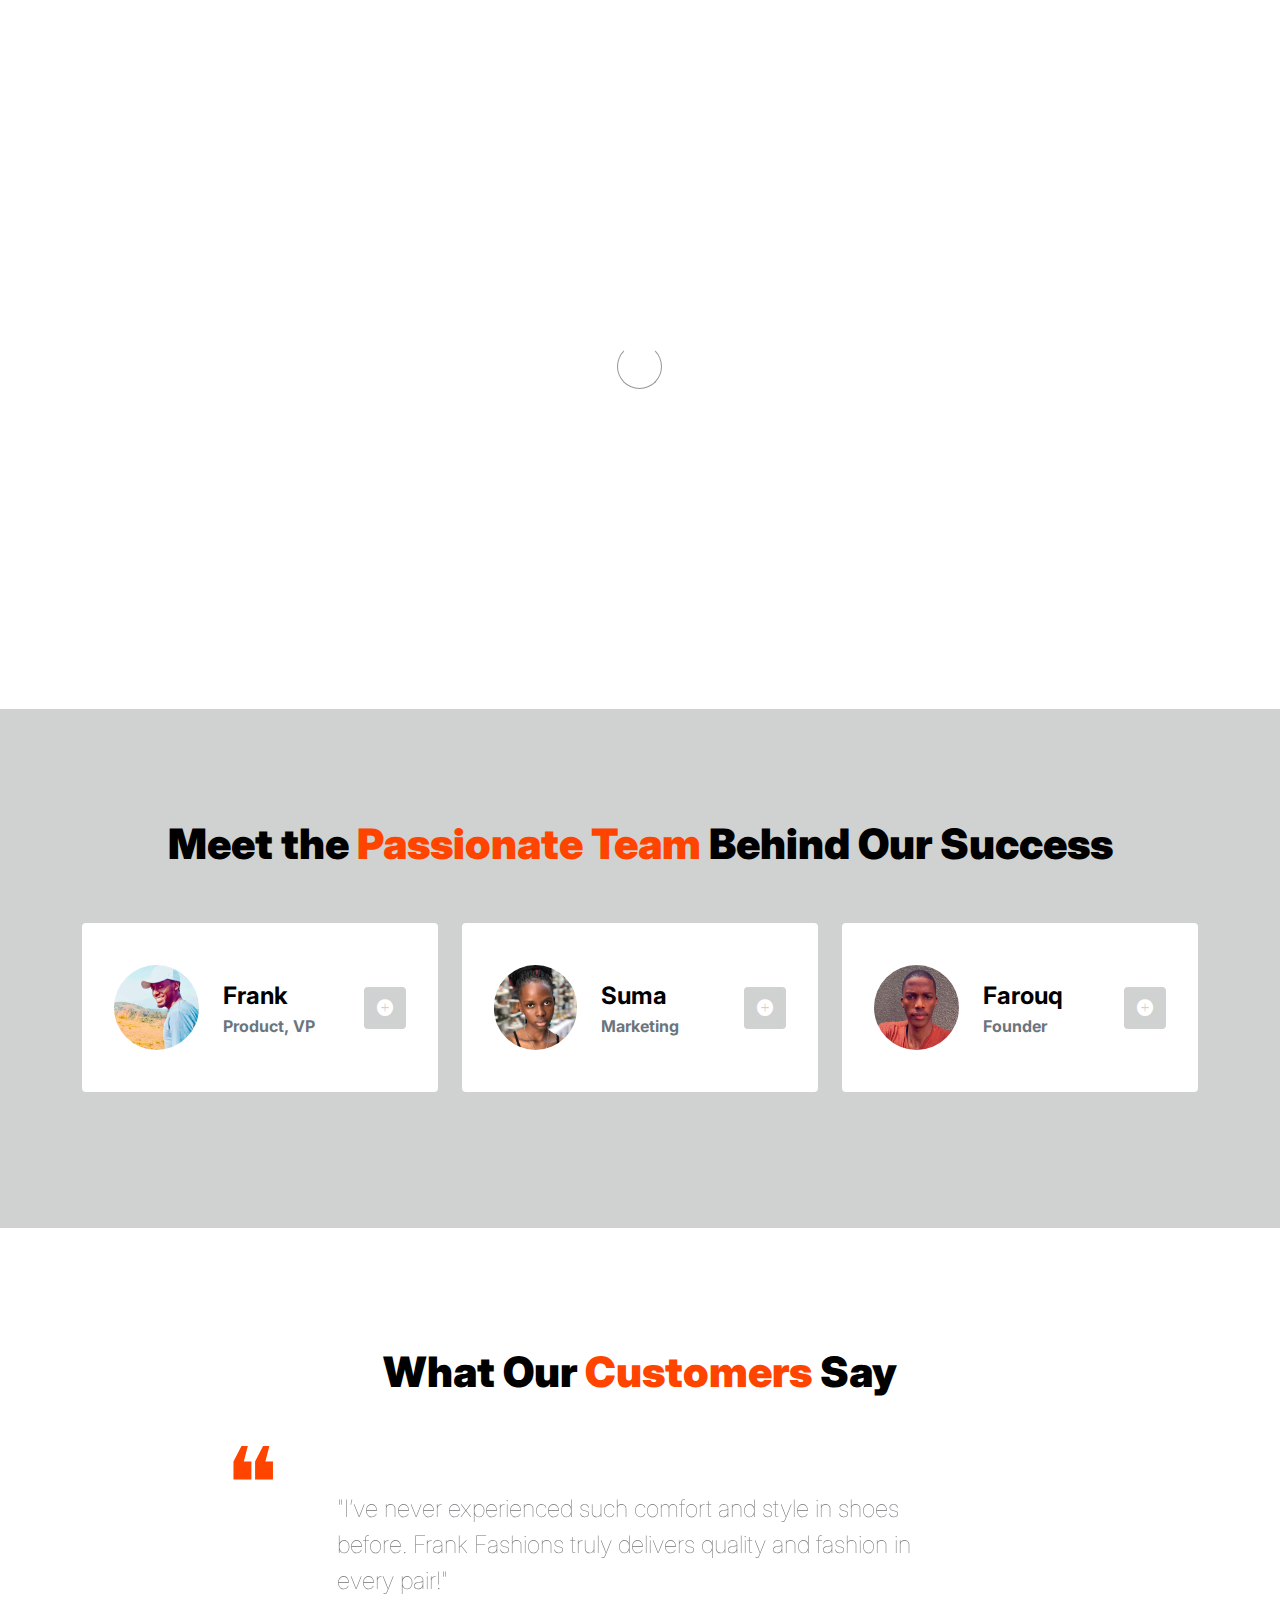
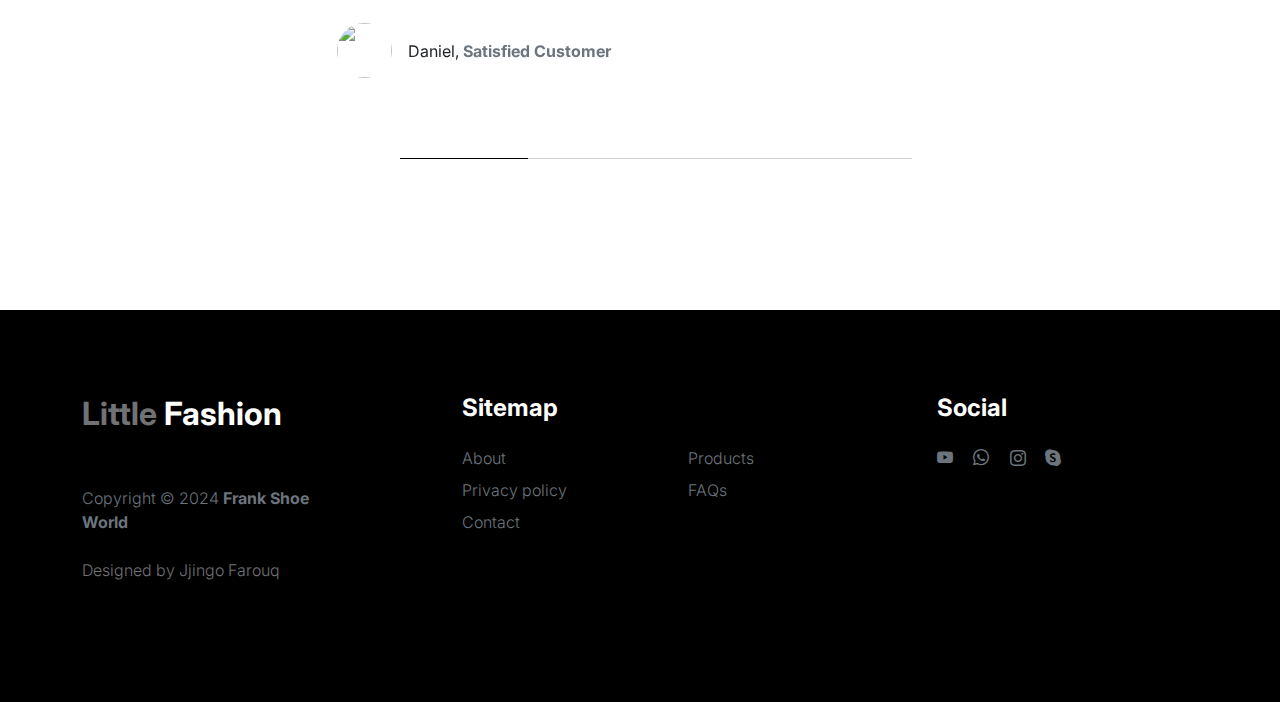
==== about.html @ 13f87dd4 "Initial commit" ====
<!doctype html>
<html lang="en">
    <head>
        <meta charset="utf-8">
        <meta name="viewport" content="width=device-width, initial-scale=1">

        <meta name="description" content="">
        <meta name="author" content="">

        <title>Tooplate's Frank Shoe World - About Page</title>

        <!-- CSS FILES -->
        <link rel="preconnect" href="https://fonts.googleapis.com">

        <link rel="preconnect" href="https://fonts.gstatic.com" crossorigin>

        <link href="https://fonts.googleapis.com/css2?family=Inter:wght@100;300;400;700;900&display=swap" rel="stylesheet">

        <link href="css/bootstrap.min.css" rel="stylesheet">
        <link href="css/bootstrap-icons.css" rel="stylesheet">

        <link rel="stylesheet" href="css/slick.css"/>

        <link href="css/tooplate-little-fashion.css" rel="stylesheet">
        
<!--

Tooplate 2127 Frank Shoe World

https://www.tooplate.com/view/2127-little-fashion

-->
    </head>
    
    <body>

        <section class="preloader">
            <div class="spinner">
                <span class="sk-inner-circle"></span>
            </div>
        </section>
    
        <main>

            <nav class="navbar navbar-expand-lg">
                <div class="container">
                    <button class="navbar-toggler" type="button" data-bs-toggle="collapse" data-bs-target="#navbarNav" aria-controls="navbarNav" aria-expanded="false" aria-label="Toggle navigation">
                        <span class="navbar-toggler-icon"></span>
                    </button>

                    <a class="navbar-brand" href="index.html">
                        <strong><span>Little</span> Fashion</strong>
                    </a>

                    <div class="d-lg-none">
                        <a href="sign-in.html" class="bi-person custom-icon me-3"></a>

                        <a href="product-detail.html" class="bi-bag custom-icon"></a>
                    </div>

                    <div class="collapse navbar-collapse" id="navbarNav">
                        <ul class="navbar-nav mx-auto">
                            <li class="nav-item">
                                <a class="nav-link" href="index.html">Home</a>
                            </li>

                            <li class="nav-item">
                                <a class="nav-link active" href="about.html">Story</a>
                            </li>

                            <li class="nav-item">
                                <a class="nav-link" href="products.html">Products</a>
                            </li>

                            <li class="nav-item">
                                <a class="nav-link" href="faq.html">FAQs</a>
                            </li>

                            <li class="nav-item">
                                <a class="nav-link" href="contact.html">Contact</a>
                            </li>
                        </ul>

                        <div class="d-none d-lg-block">
                            <a href="sign-in.html" class="bi-person custom-icon me-3"></a>

                            <a href="product-detail.html" class="bi-bag custom-icon"></a>
                        </div>
                    </div>
                </div>
            </nav>

            <header class="site-header section-padding-img site-header-image">
                <div class="container">
                    <div class="row">

                        <div class="col-lg-6 col-12 header-info">
    <h1>
        <span class="d-block text-primary">Welcome to</span>
        <span class="d-block text-dark">Frank Fashions</span>
    </h1>
    <p class="lead mt-3">Discover the finest footwear that blends style, comfort, and quality. Explore our collection and find your perfect pair today!</p>
</div>

                    </div>
                </div>

                <img src="images/shoes/view.jpg" class="header-image img-fluid" alt="">
            </header>

            <section class="team section-padding">
                <div class="container">
                    <div class="row">

                      <div class="col-12">
    <h2 class="mb-5 text-center">
        Meet the <span class="text-primary">Passionate Team</span> Behind Our Success
    </h2>
</div>


                        <div class="col-lg-4 mb-4 col-12">
                            <div class="team-thumb d-flex align-items-center">
                                <img src="images/people/simon.PNG" class="img-fluid custom-circle-image team-image me-4" alt="">

                                <div class="team-info">
                                    <h5 class="mb-0">Frank</h5>
                                    <strong class="text-muted">Product, VP</strong>

                                    <!-- Button trigger modal -->
                                    <button type="button" class="btn custom-modal-btn" data-bs-toggle="modal" data-bs-target="#don">
                                      <i class="bi-plus-circle-fill"></i>
                                    </button>

                                </div>
                            </div>
                        </div>

                        <div class="col-lg-4 mb-4 col-12">
                            <div class="team-thumb d-flex align-items-center">
                                <img src="images/people/suma.png" class="img-fluid custom-circle-image team-image me-4" alt="">

                                <div class="team-info">
                                    <h5 class="mb-0">Suma</h5>
                                    <strong class="text-muted">Marketing</strong>

                                    <!-- Button trigger modal -->
                                    <button type="button" class="btn custom-modal-btn" data-bs-toggle="modal" data-bs-target="#kelly">
                                      <i class="bi-plus-circle-fill"></i>
                                    </button>
                                </div>
                            </div>
                        </div>

                        <div class="col-lg-4 mb-lg-0 mb-4 col-12">
                            <div class="team-thumb d-flex align-items-center">
                                <img src="images/people/farouq.jpg" class="img-fluid custom-circle-image team-image me-4" alt="">

                                <div class="team-info">
                                    <h5 class="mb-0">Farouq</h5>
                                    <strong class="text-muted">Founder</strong>

                                    <!-- Button trigger modal -->
                                    <button type="button" class="btn custom-modal-btn" data-bs-toggle="modal" data-bs-target="#marie">
                                      <i class="bi-plus-circle-fill"></i>
                                    </button>
                                </div>
                            </div>
                        </div>

                    </div>
                </div>
            </section>

          <section class="testimonial section-padding">
    <div class="container">
        <div class="row">

            <div class="col-lg-9 mx-auto col-11">
                <h2 class="text-center">What Our <span class="text-primary">Customers</span> Say</h2>

                <div class="slick-testimonial">
                    <div class="slick-testimonial-caption">
                        <p class="lead">"I’ve never experienced such comfort and style in shoes before. Frank Fashions truly delivers quality and fashion in every pair!"</p>

                        <div class="slick-testimonial-client d-flex align-items-center mt-4">
                            <img src="images/people/simon.jpg" class="img-fluid custom-circle-image me-3" alt="">

                            <span>Daniel, <strong class="text-muted">Satisfied Customer</strong></span>
                        </div>
                    </div>

                    <div class="slick-testimonial-caption">
                        <p class="lead">"The variety and design options at Frank Fashions are fantastic. Their shoes are not only stylish but also incredibly durable!"</p>

                        <div class="slick-testimonial-client d-flex align-items-center mt-4">
                            <img src="images/people/leticia.jpg" class="img-fluid custom-circle-image me-3" alt="">

                            <span>Leticia, <strong class="text-muted">Fashion Enthusiast</strong></span>
                        </div>
                    </div>

                    <div class="slick-testimonial-caption">
                        <p class="lead">"From casual to formal, Frank Fashions has the perfect pair for every occasion. Their service and quality are top-notch!"</p>

                        <div class="slick-testimonial-client d-flex align-items-center mt-4">
                            <img src="images/people/ibra.jpg" class="img-fluid custom-circle-image me-3" alt="">

                            <span>Ibra, <strong class="text-muted">Frequent Shopper</strong></span>
                        </div>
                    </div>

                    <div class="slick-testimonial-caption">
                        <p class="lead">"I appreciate the affordable prices and exceptional style of shoes at Frank Fashions They make shoe shopping a pleasure!"</p>

                        <div class="slick-testimonial-client d-flex align-items-center mt-4">
                            <img src="images/people/flower.jpg" class="img-fluid custom-circle-image me-3" alt="">

                            <span>Flower, <strong class="text-muted">Loyal Customer</strong></span>
                        </div>
                    </div>
                </div>
            </div>

        </div>
    </div>
</section>


        </main>

        <footer class="site-footer">
            <div class="container">
                <div class="row">

                    <div class="col-lg-3 col-10 me-auto mb-4">
                        <h4 class="text-white mb-3"><a href="index.html">Little</a> Fashion</h4>
                        <p class="copyright-text text-muted mt-lg-5 mb-4 mb-lg-0">Copyright © 2024 <strong>Frank Shoe World</strong></p>
                        <br>
                        <p class="copyright-text">Designed by <a href="jingofarouk.github.io/fresh/" target="_blank">Jjingo Farouq</a></p>
                    </div>

                    <div class="col-lg-5 col-8">
                        <h5 class="text-white mb-3">Sitemap</h5>

                        <ul class="footer-menu d-flex flex-wrap">
                            <li class="footer-menu-item"><a href="about.html" class="footer-menu-link">About</a></li>

                            <li class="footer-menu-item"><a href="#" class="footer-menu-link">Products</a></li>

                            <li class="footer-menu-item"><a href="#" class="footer-menu-link">Privacy policy</a></li>

                            <li class="footer-menu-item"><a href="#" class="footer-menu-link">FAQs</a></li>

                            <li class="footer-menu-item"><a href="#" class="footer-menu-link">Contact</a></li>
                        </ul>
                    </div>

                    <div class="col-lg-3 col-4">
                        <h5 class="text-white mb-3">Social</h5>

                        <ul class="social-icon">

                            <li><a href="#" class="social-icon-link bi-youtube"></a></li>

                            <li><a href="#" class="social-icon-link bi-whatsapp"></a></li>

                            <li><a href="#" class="social-icon-link bi-instagram"></a></li>

                            <li><a href="#" class="social-icon-link bi-skype"></a></li>
                        </ul>
                    </div>

                </div>
            </div>
        </footer>

        <!-- TEAM MEMBER MODAL -->
        <div class="modal fade" id="don" tabindex="-1" aria-labelledby="exampleModalLabel" aria-hidden="true">
            <div class="modal-dialog modal-dialog-centered modal-lg">
                <div class="modal-content border-0">
                    <div class="modal-header flex-column">
                        <h3 class="modal-title" id="exampleModalLabel">Don Haruko</h3>

                        <h6 class="text-muted">Product, VP</h6>

                        <button type="button" class="btn-close" data-bs-dismiss="modal" aria-label="Close"></button>
                    </div>

                    <div class="modal-body">
                        <h5 class="mb-4">Over three years in business had the chance to work on variety of projects, with companies</h5>

                        <div class="row mb-4">
                            <div class="col-lg-6 col-12">
                                <p>Lorem ipsum dolor sit amet, consectetur adipiscing elit, sed do eiusmod tempor incididunt ut labore et dolore magna aliqua.</p>
                            </div>

                            <div class="col-lg-6 col-12">
                                <p>Incididunt ut labore et dolore magna aliqua. Quis ipsum suspendisse commodo viverra.</p>
                            </div>
                        </div>

                        <ul class="social-icon">
                            <li class="me-3"><strong>Where to find?</strong></li>

                            <li><a href="#" class="social-icon-link bi-youtube"></a></li>

                            <li><a href="#" class="social-icon-link bi-whatsapp"></a></li>

                            <li><a href="#" class="social-icon-link bi-instagram"></a></li>
                        </ul>
                    </div>
                </div>

            </div>
        </div>

        <!-- TEAM MEMBER MODAL -->
        <div class="modal fade" id="kelly" tabindex="-1" aria-labelledby="exampleModalLabel" aria-hidden="true">
            <div class="modal-dialog modal-dialog-centered modal-lg">
                <div class="modal-content border-0">
                    <div class="modal-header flex-column">
                        <h3 class="modal-title" id="exampleModalLabel">Kelly Lisa</h3>

                        <h6 class="text-muted">Global, Head of Marketing</h6>

                        <button type="button" class="btn-close" data-bs-dismiss="modal" aria-label="Close"></button>
                    </div>

                    <div class="modal-body">
                        <h5 class="mb-4">Over three years in business had the chance to work on variety of projects, with companies</h5>

                        <div class="row mb-4">
                            <div class="col-lg-6 col-12">
                                <p>Lorem ipsum dolor sit amet, consectetur adipiscing elit, sed do eiusmod tempor incididunt ut labore et dolore magna aliqua.</p>
                            </div>

                            <div class="col-lg-6 col-12">
                                <p>Incididunt ut labore et dolore magna aliqua. Quis ipsum suspendisse commodo viverra.</p>
                            </div>
                        </div>

                        <ul class="social-icon">
                            <li class="me-3"><strong>Where to find?</strong></li>

                            <li><a href="#" class="social-icon-link bi-facebook"></a></li>

                            <li><a href="#" class="social-icon-link bi-instagram"></a></li>
                        </ul>
                    </div>
                </div>

            </div>
        </div>

        <!-- TEAM MEMBER MODAL -->
        <div class="modal fade" id="marie" tabindex="-1" aria-labelledby="exampleModalLabel" aria-hidden="true">
            <div class="modal-dialog modal-dialog-centered modal-lg">
                <div class="modal-content border-0">
                    <div class="modal-header flex-column">
                        <h3 class="modal-title" id="exampleModalLabel">Marie Sam</h3>

                        <h6 class="text-muted">Founder & CEO</h6>

                        <button type="button" class="btn-close" data-bs-dismiss="modal" aria-label="Close"></button>
                    </div>

                    <div class="modal-body">
                        <h5 class="mb-4">Over three years in business had the chance to work on variety of projects, with companies</h5>

                        <div class="row mb-4">
                            <div class="col-lg-6 col-12">
                                <p>Lorem ipsum dolor sit amet, consectetur adipiscing elit, sed do eiusmod tempor incididunt ut labore et dolore magna aliqua.</p>
                            </div>

                            <div class="col-lg-6 col-12">
                                <p>Incididunt ut labore et dolore magna aliqua. Quis ipsum suspendisse commodo viverra.</p>
                            </div>
                        </div>

                        <ul class="social-icon">
                            <li class="me-3"><strong>Where to find?</strong></li>

                            <li><a href="#" class="social-icon-link bi-twitter"></a></li>

                            <li><a href="#" class="social-icon-link bi-linkedin"></a></li>

                            <li><a href="#" class="social-icon-link bi-envelope"></a></li>
                        </ul>
                    </div>
                </div>

            </div>
        </div>

        <!-- JAVASCRIPT FILES -->
        <script src="js/jquery.min.js"></script>
        <script src="js/bootstrap.bundle.min.js"></script>
        <script src="js/Headroom.js"></script>
        <script src="js/jQuery.headroom.js"></script>
        <script src="js/slick.min.js"></script>
        <script src="js/custom.js"></script>

    </body>
</html>
---- css/tooplate-little-fashion.css ----
/*

Tooplate 2127 Frank Shoe World

https://www.tooplate.com/view/2127-little-fashion

*/


/*---------------------------------------
  CUSTOM PROPERTIES ( VARIABLES )             
-----------------------------------------*/
:root {
  --white-color:                #FFFFFF;
  --primary-color:              #FF4400;
  --section-bg-color:           #f0f8ff;
  --dark-color:                 #000000;
  --grey-color:                 #d0d1d1;
  --p-color:                    #717275;

  --body-font-family:           'Inter', sans-serif;

  --h5-font-size:               24px;
  --p-font-size:                20px;
  --copyright-text-font-size:   16px;
  --product-link-font-size:     14px;
  --custom-link-font-size:      12px;

  --font-weight-thin:           100;
  --font-weight-light:          300;
  --font-weight-normal:         400;
  --font-weight-bold:           700;
  --font-weight-black:          900;
}

body,
html {
  height: 100%;
}

html {
  scroll-behavior: smooth;
}

@media screen and (prefers-reduced-motion: reduce) {
  html {
    scroll-behavior: auto;
  }
}

body {
    background: var(--white-color);
    font-family: var(--body-font-family);    
    position: relative;
}

/*---------------------------------------
  TYPOGRAPHY               
-----------------------------------------*/

h2,
h3,
h4,
h5,
h6 {
  color: var(--dark-color);
  line-height: inherit;
}

h1,
h2,
h3,
h4,
h5,
h6 {
  font-weight: var(--font-weight-bold);
}

h1,
h2 {
  font-weight: var(--font-weight-black);
}

h1 {
  font-size: 64px;
  line-height: normal;
}

h2 {
  font-size: 42px;
}

h3 {
  font-size: 36px;
}

h4 {
  font-size: 32px;
}

h5 {
  font-size: 24px;
}

h6 {
  font-size: 20px;
}

p {
  color: var(--p-color);
  font-size: var(--p-font-size);
  font-weight: var(--font-weight-light);
}

a, 
button {
  touch-action: manipulation;
  transition: all 0.3s;
}

a {
  color: var(--p-color);
  text-decoration: none;
}

a:hover {
  color: var(--primary-color);
}

.text-primary {
  color: var(--primary-color) !important;
}

::selection {
  background: var(--primary-color);
  color: var(--white-color);
}

/*---------------------------------------
  CUSTOM LINK               
-----------------------------------------*/
.custom-link {
  color: var(--p-color);
  font-size: var(--custom-link-font-size);
  font-weight: var(--font-weight-bold);
  text-transform: uppercase;
  position: relative;
}

.custom-link i {
  position: absolute;
  opacity: 0;
  bottom: 0;
  left: 100%;
  transition: all 0.3s;
  line-height: normal;
}

.custom-link:hover i {
  opacity: 1;
  left: 101%;
}

.lead {
  font-size: 1.5rem;
  font-weight: var(--font-weight-thin);
}

b,
strong {
  font-weight: var(--font-weight-bold);
}

/*---------------------------------------
  PRE LOADER               
-----------------------------------------*/
.preloader {
  position: fixed;
  top: 0;
  left: 0;
  width: 100%;
  height: 100%;
  z-index: 99999;
  display: flex;
  flex-flow: row nowrap;
  justify-content: center;
  align-items: center;
  background: none repeat scroll 0 0 var(--white-color);
}

.spinner {
  border: 1px solid transparent;
  border-radius: 5px;
  position: relative;
}

.spinner::before {
  content: '';
  box-sizing: border-box;
  position: absolute;
  top: 50%;
  left: 50%;
  width: 45px;
  height: 45px;
  margin-top: -10px;
  margin-left: -23px;
  border-radius: 50%;
  border: 1px solid #959595;
  border-top-color: var(--white-color);
  animation: spinner .9s linear infinite;
}

@keyframes spinner {
  to {transform: rotate(360deg);}
}

/*---------------------------------------
  CUSTOM BUTTON & ICON              
-----------------------------------------*/
.custom-btn {
  background: var(--dark-color);
  border-radius: 50px;
  color: var(--white-color);
  font-size: var(--copyright-text-font-size);
  text-transform: uppercase;
  padding: 16.50px 20px;
}

.social-btn {
  background: transparent;
  border: 1px solid var(--grey-color);
  color: var(--dark-color);
  text-transform: none;
}

.social-btn:hover {
  border-color: transparent;
}

.cart-form-select {
  border-radius: 0;
  padding-top: 15px;
  padding-bottom: 15px;
}

.cart-btn {
  border-radius: 0;
  width: 100%;
  font-size: var(--product-link-font-size);
}

.custom-btn:hover,
.slick-slideshow .custom-btn:hover {
  background: var(--primary-color);
  color: var(--white-color);
}

.custom-icon {
  color: var(--p-color);
  font-size: 24px;
}

.custom-icon {
  display: inline-block;
  vertical-align: middle;
}

.bi-bag.custom-icon {
  font-size: 17px;
}

.featured-icon {
  color: var(--grey-color);
  font-size: 52px;
}

/*---------------------------------------
  DIV SEPARATOR               
-----------------------------------------*/
.div-separator {
  position: relative;
}

.div-separator::before {
  content: "";
  height: 1px;
  background: var(--grey-color);
  display: block;
  width: 100%;
}

.div-separator span {
  position: absolute;
  top: 50%;
  margin-left: -22.5px;
  left: 50%;
  text-align: center;
  background: var(--white-color);
  margin-top: -11px;
  color: var(--dark-color);
  font-weight: var(--font-weight-bold);
  font-size: 14px;
  width: 35px;
  text-transform: uppercase;
}

/*---------------------------------------
  FULL IMAGE               
-----------------------------------------*/
.full-image-img {
  display: block;
  position: absolute;
  z-index: -1;
  right: 0;
  width: 100%;
  bottom: -120px;
  min-width: 650px;
}

@media (min-width: 1600px) {
  .full-image-img {
    bottom: -200px;
  }
}

/*---------------------------------------
  NAVIGATION               
-----------------------------------------*/
.navbar {
  background: var(--white-color);
  position: fixed;
  top: 0;
  right: 0;
  left: 0;
  padding: 25px 0;
  z-index: 2;
  will-change: transform;
  transition: transform 300ms linear;
}

.navbar span, h2 span, h4 span {
	color: var(--primary-color);
}

.navbar.headroom--not-top {
  padding: 20px 0;
}

.headroom--pinned {
  transform: translate(0, 0);
}

.headroom--unpinned {
  transform: translate(0, -150%);
}

.navbar-brand {
  color: var(--dark-color);
  font-size: 24px;
  font-weight: var(--font-weight-light);
  margin: 0;
  padding: 0;
}

.navbar-expand-lg .navbar-nav .nav-link {
  display: inline-block;
  padding: 0;
  margin-right: 1.5rem;
  margin-left: 1.5rem;
}

.nav-link {
  color: var(--p-color);
  font-size: 16px;
  position: relative;
}

.navbar .nav-link::after {
  position: absolute;
  top: 100%;
  left: 0;
  width: 100%;
  height: 2px;
  background: var(--grey-color);
  content: '';
  opacity: 0;
  -webkit-transition: opacity 0.3s, -webkit-transform 0.3s;
  -moz-transition: opacity 0.3s, -moz-transform 0.3s;
  transition: opacity 0.3s, transform 0.3s;
  -webkit-transform: translateY(10px);
  -moz-transform: translateY(10px);
  transform: translateY(10px);
}

.navbar .nav-link.active::after, 
.navbar .nav-link:hover::after {
  opacity: 1;
  -webkit-transform: translateY(0px);
  -moz-transform: translateY(0px);
  transform: translateY(0px);
}

.navbar .nav-link.active,
.navbar .nav-link:hover {
  color: var(--primary-color);
}

.nav-link:focus, 
.nav-link:hover {
  color: var(--p-color);
}

.navbar-toggler {
  border: 0;
  padding: 0;
  cursor: pointer;
  margin: 0;
  width: 30px;
  height: 35px;
  outline: none;
}

.navbar-toggler:focus {
  outline: none;
  box-shadow: none;
}

.navbar-toggler[aria-expanded="true"] .navbar-toggler-icon {
  background: transparent;
}

.navbar-toggler[aria-expanded="true"] .navbar-toggler-icon:before,
.navbar-toggler[aria-expanded="true"] .navbar-toggler-icon:after {
  transition: top 300ms 50ms ease, -webkit-transform 300ms 350ms ease;
  transition: top 300ms 50ms ease, transform 300ms 350ms ease;
  transition: top 300ms 50ms ease, transform 300ms 350ms ease, -webkit-transform 300ms 350ms ease;
  top: 0;
}

.navbar-toggler[aria-expanded="true"] .navbar-toggler-icon:before {
  transform: rotate(45deg);
}

.navbar-toggler[aria-expanded="true"] .navbar-toggler-icon:after {
  transform: rotate(-45deg);
}

.navbar-toggler .navbar-toggler-icon {
  background: var(--dark-color);
  transition: background 10ms 300ms ease;
  display: block;
  width: 30px;
  height: 2px;
  position: relative;
}

.navbar-toggler .navbar-toggler-icon::before,
.navbar-toggler .navbar-toggler-icon::after {
  transition: top 300ms 350ms ease, -webkit-transform 300ms 50ms ease;
  transition: top 300ms 350ms ease, transform 300ms 50ms ease;
  transition: top 300ms 350ms ease, transform 300ms 50ms ease, -webkit-transform 300ms 50ms ease;
  position: absolute;
  right: 0;
  left: 0;
  background: var(--dark-color);
  width: 30px;
  height: 2px;
  content: '';
}

.navbar-toggler .navbar-toggler-icon:before {
  top: -8px;
}

.navbar-toggler .navbar-toggler-icon:after {
  top: 8px;
}

/*---------------------------------------
  SITE HEADER              
-----------------------------------------*/
.site-header {
  background-color: var(--section-bg-color);
  position: relative;
  overflow: hidden;
  margin-top: 86px;
}

.site-header.section-padding {
  padding-top: 7rem;
  padding-bottom: 7rem;
}

.site-header.section-padding-img {
  padding-top: 10rem;
  padding-bottom: 10rem;
}

.header-image {
  position: absolute;
  top: 0;
  right: 0;
  width: 50%;
  height: 100%;
  object-fit: cover;
}

/*---------------------------------------
  SLICK SLIDESHOW               
-----------------------------------------*/
@media (min-width: 992px) {
  .slick-slideshow {
    height: 100vh;
  }
}

.slick-slideshow {
  margin-top: 86px;
}

.slick-title {
  color: var(--white-color);
}

.slick-custom {
  position: relative;
}

.slick-custom img {
  width: 100%;
  object-fit: cover;
}

.slick-bottom {
  background: linear-gradient(to top, var(--dark-color), transparent 90%);
  position: absolute;
  z-index: 2;
  bottom: 0;
  right: 0;
  left: 0;
  width: 100%;
  height: 100%;
}

.slick-bottom .container {
  position: absolute;
  top: 40%;
  left: 50%;
  transform: translate(-50%, -40%);
}

.slick-overlay {
  background: linear-gradient(to top, #000, transparent 120%);
  position: absolute;
  top: 0;
  right: 0;
  bottom: 0;
  left: 0;
}

.slick-slideshow .custom-btn {
  font-weight: var(--font-weight-bold);
  display: inline-block;
  padding-right: 32px;
  padding-left: 32px;
}

@media (min-width: 576px) {
  .slick-slideshow .slick-dots {
    max-width: 540px;
  }
}

@media (min-width: 768px) {
  .slick-slideshow .slick-dots {
    max-width: 720px;
  }
}

@media (min-width: 992px) {
  .slick-slideshow .slick-dots {
    max-width: 960px;
  }
}

@media (min-width: 1200px) {
  .slick-slideshow .slick-dots {
    max-width: 1140px;
  }
}

@media (min-width: 1400px) {
  .slick-slideshow .slick-dots {
    max-width: 1320px;
  }
}

.slick-slideshow .slick-dots {
  position: absolute;
  z-index: 2;
  top: 50%;
  left: 0;
  right: 0;
  transform: translate(0, -50%);
  margin: 0 auto;
  padding: 0;
}

.slick-slideshow .slick-dots li {
  background: transparent;
  border: 5px solid rgba(255, 255, 255, 0.35);
  border-radius: 100%;
  display: block;
  width: 30px;
  height: 30px;
  margin: 10px;
  padding: 5px;
  margin-left: auto;
  cursor: pointer;
}

.slick-slideshow .slick-dots button {
  background: transparent;
  border: none;
  color: transparent;
  display: block;
  width: 100%;
  height: 0;
  margin: 0;
  padding: 0;
  outline: none;
  height: 0;
}

.slick-slideshow .slick-dots li:hover,
.slick-slideshow .slick-dots .slick-active {
  background: var(--white-color);
}

/*---------------------------------------
  CUSTOM CIRCLE IMAGES               
-----------------------------------------*/

.custom-circle-image {
  border-radius: 100px;
  width: 55px;
  height: 55px;
}

.custom-circle-image.team-image {
  width: 85px;
  height: 85px;
}

/*---------------------------------------
  TESTIMONIAL               
-----------------------------------------*/
.slick-testimonial .slick-list,
.slick-testimonial .slick-track {
  height: 100%;
}

.slick-testimonial {
  margin: auto;
}

.slick-testimonial-caption {
  quotes: '❝' '❞';
  position: relative;
  padding: 5rem 7rem;
}

.slick-testimonial-caption::before {
  content: open-quote;
  display: inline-block;
  color: var(--primary-color);
  font-family: auto;
  font-size: 100px;
  height: 0;
  position: absolute;
  top: 0;
  left: 0;
}

.slick-testimonial .slick-dots {
  text-align: center;
}

.slick-testimonial .slick-dots li {
  background: var(--grey-color);
  display: inline-block;
  vertical-align: top;
  width: 16%;
  height: 1px;
}

.slick-testimonial .slick-dots button {
  background: transparent;
  border: none;
  color: transparent;
  display: block;
  width: 100%;
  height: 0;
  margin: 0;
  padding: 0;
}

.slick-testimonial .slick-dots li:hover,
.slick-testimonial .slick-dots .slick-active {
  background: var(--dark-color);
}

/*---------------------------------------
  SECTION               
-----------------------------------------*/
section {
  content-visibility: auto;
  contain-intrinsic-size: 700px;
}

.section-padding {
  padding-top: 7rem;
  padding-bottom: 7rem;
}

.featured {
  background: var(--section-bg-color);
}

/*---------------------------------------
  ABOUT               
-----------------------------------------*/
.about .nav-pills .nav-item {
  width: 100%;
}

.about .nav-pills .nav-link {
  color: var(--grey-color);
  font-size: 18px;
  font-weight: var(--font-weight-bold);
  border-left: 1px solid var(--grey-color);
  border-radius: 0;
  padding-right: 0;
}

.about .nav-pills .nav-link:hover,
.about .nav-pills .nav-link.active, 
.about .nav-pills .show>.nav-link {
  background: transparent;
  border-left-color: var(--primary-color);
  color: var(--primary-color);
}

/*---------------------------------------
  FAQ ACCORDION               
-----------------------------------------*/
.accordion-item {
  background-color: transparent;
  border-top: 0;
  border-right: 0;
  border-left: 0;
}

.accordion-button {
  background-color: transparent;
  box-shadow: none;
}

.accordion-button:not(.collapsed) {
  background: transparent;
  box-shadow: none;
}

button:focus:not(:focus-visible) {
  border-color: transparent;
  box-shadow: none;
}

.accordion-body {
  border-top: 1px solid rgba(0,0,0,.125);
}

.accordion-button {
  font-size: 1.5rem;
  font-weight: var(--font-weight-normal);
  padding-top: 1.5rem;
  padding-right: 0;
  padding-bottom: 1.5rem;
  padding-left: 0;
}

.accordion-body {
  padding: 2rem 0;
}

/*---------------------------------------
  TEAM MEMBERS               
-----------------------------------------*/
.team {
  background: var(--grey-color);
}

.team-thumb {
  background: var(--white-color);
  position: relative;
  border-radius: .25rem;
  padding: 42px 32px;
}

.team-info {
  width: 100%;
}

.custom-modal-btn {
  background: var(--grey-color);
  color: var(--white-color);
  position: absolute;
  top: 0;
  right: 0;
  bottom: 0;
  margin: auto 32px;
  width: 42px;
  height: 42px;
}

.modal-body {
  padding: 4rem;
}

.modal-header {
  padding-top: 7rem;
  padding-bottom: 5rem;
}

.modal-header .btn-close {
  position: absolute;
  top: 0;
  right: 0;
  font-size: 24px;
  margin: 32px;
}

#cart-modal .modal-header .btn-close {
  z-index: 2;
  margin: 22px;
}

#cart-modal .modal-header {
  border-bottom: 0;
  padding: 0;
}

#cart-modal .modal-footer {
  padding: 2rem 4rem;
}

/*---------------------------------------
  SKILL - PROGRESS BAR               
-----------------------------------------*/
.skill-thumb strong {
  display: inline-block;
  margin-bottom: 6px;
}

.skill-thumb span {
  color: var(--dark-color);
  font-size: 24px;
  font-weight: var(--font-weight-bold);
}

.skill-thumb .progress {
  background: var(--white-color);
  box-shadow: none;
  border-radius: 100px;
  height: 1px;
  margin-bottom: 16px;
}

.skill-thumb .progress .progress-bar-primary {
  background: var(--grey-color);
}

/*---------------------------------------
  PRODUCT               
-----------------------------------------*/
.front-product {
  background: var(--section-bg-color);
}

.product-thumb {
  background: var(--white-color);
  position: relative;
  transition: all 0.5s ease-out;
}

.product-image {
  transition: all 0.5s ease-out;
}

.product-thumb:hover .product-image {
  box-shadow: 0 1rem 3rem rgba(0,0,0,.175);
}

.product-top {
  position: absolute;
  top: 0;
  right: 0;
  left: 0;
  margin: 20px;
}

.product-info {
  padding: 30px 20px;
}

.product-description,
.product-cart-thumb {
  padding: 0 20px;
}

.product-icon {
  color: var(--white-color);
}

.product-title-link {
  color: var(--dark-color);
}

.product-additional-link {
  display: inline-block;
  vertical-align: top;
  font-size: var(--product-link-font-size);
  margin-top: 32px;
  margin-right: 12px;
}

.product-alert {
  background: var(--white-color);
  color: var(--p-color);
  font-size: var(--custom-link-font-size);
  font-weight: var(--font-weight-bold);
  padding: 3px 10px;
}

.product-p {
  font-size: var(--product-link-font-size);
}

.view-all {
  text-transform: uppercase;
  color: var(--p-color);
  font-size: 13px;
  font-weight: var(--font-weight-bold);
  border-bottom: 2px solid var(--grey-color);
  padding-bottom: 6px;
}

/*---------------------------------------
  CONTACT              
-----------------------------------------*/
.contact-info {
  padding: 40px;
}

.contact-form .form-control {
  border-color: var(--grey-color);
  font-weight: var(--font-weight-normal);
}

.form-floating>label {
  color: var(--grey-color);
  font-weight: var(--font-weight-normal);
}

.contact-form button[type='submit'] {
  background: var(--dark-color);
  border: none;
  border-radius: 100px;
  color: var(--white-color);
  font-weight: var(--font-weight-bold);
  text-transform: uppercase;
  padding: 16px;
}

.contact-form button[type='submit']:hover {
  background: var(--primary-color);
}

/*---------------------------------------
  SITE FOOTER               
-----------------------------------------*/
.site-footer {
  background: var(--dark-color);
  padding-top: 5rem;
  padding-bottom: 5rem;
}

.footer-menu {
  margin: 0;
  padding: 0;
}

.footer-menu-item {
  display: block;
  width: 50%;
}

.footer-menu-link {
  color: #6c757d;
  font-weight: var(--font-weight-light);
  display: inline-block;
  vertical-align: top;
  margin-top: 4px;
  margin-bottom: 4px;
}

.site-footer .social-icon-link {
  margin-top: 4px;
}

.site-footer .social-icon-link:hover,
.footer-menu-link:hover {
  color: var(--white-color);
}

.copyright-text {
  font-size: var(--copyright-text-font-size);
}

/*---------------------------------------
  SOCIAL ICON               
-----------------------------------------*/
.social-icon {
  margin: 0;
  padding: 0;
}

.social-icon li {
  list-style: none;
  display: inline-block;
  vertical-align: top;
}

.social-icon-link {
  color: #6c757d;
  font-size: 1rem;
  display: inline-block;
  vertical-align: top;
  margin-bottom: 4px;
  margin-right: 15px;
}

.social-icon-link:hover {
  color: var(--primary-color);
}

/*---------------------------------------
  RESPONSIVE STYLES               
-----------------------------------------*/
@media screen and (max-width: 1200px) {
  h1 {
    font-size: 62px;
  }
}

@media screen and (max-width: 991px) {
  h1 {
    font-size: 42px;
    margin-bottom: 0;
  }

  h2 {
    font-size: 36px;
  }

  h3 {
    font-size: 32px;
  }

  h4 {
    font-size: 28px;
  }

  h5 {
    font-size: 24px;
  }

  h6 {
    font-size: 20px;
  }

  .lead {
    font-size: 16px;
  }

  .navbar-expand-lg .navbar-nav .nav-link {
    margin-top: 1rem;
  }

  .site-header {
    background-position: bottom;
  }

  #cart-modal .modal-header .btn-close {
    margin: 22px 14px;
  }

  .custom-btn {
    font-size: 14px;
    padding: 13.5px 20px;
  }

  .slick-slideshow .custom-btn {
    padding-right: 27px;
    padding-left: 27px;
  }

  .social-login,
  .div-separator {
    width: 75% !important;
  }

  #cart-modal .modal-footer .row {
    width: 100% !important;
  }

  .site-header.section-padding,
  .section-padding {
    padding-top: 4rem;
    padding-bottom: 4rem;
  }

  .site-header-image.section-padding {
    padding-bottom: 0;
  }

  .header-info {
    padding-top: 50px;
    padding-bottom: 100px;
  }

  .header-image {
    position: relative;
    top: auto;
    bottom: 0;
    left: 0;
    width: auto;
    height: auto;
  }

  .slick-testimonial-caption {
    padding: 6rem 3rem 4rem 3rem;
  }

  .slick-slideshow .slick-dots li {
    width: 25px;
    height: 25px;
  }

  .modal-header {
    padding-top: 6rem;
    padding-bottom: 2rem;
  }

  .modal-body {
    padding: 2rem;
  }

  #cart-modal .modal-footer {
    padding-right: 0;
    padding-left: 0;
  }

  #cart-modal .modal-body {
    padding: 4rem 2rem 2rem 2rem;
  }

  .full-image-img {
    bottom: 0;
  }
}
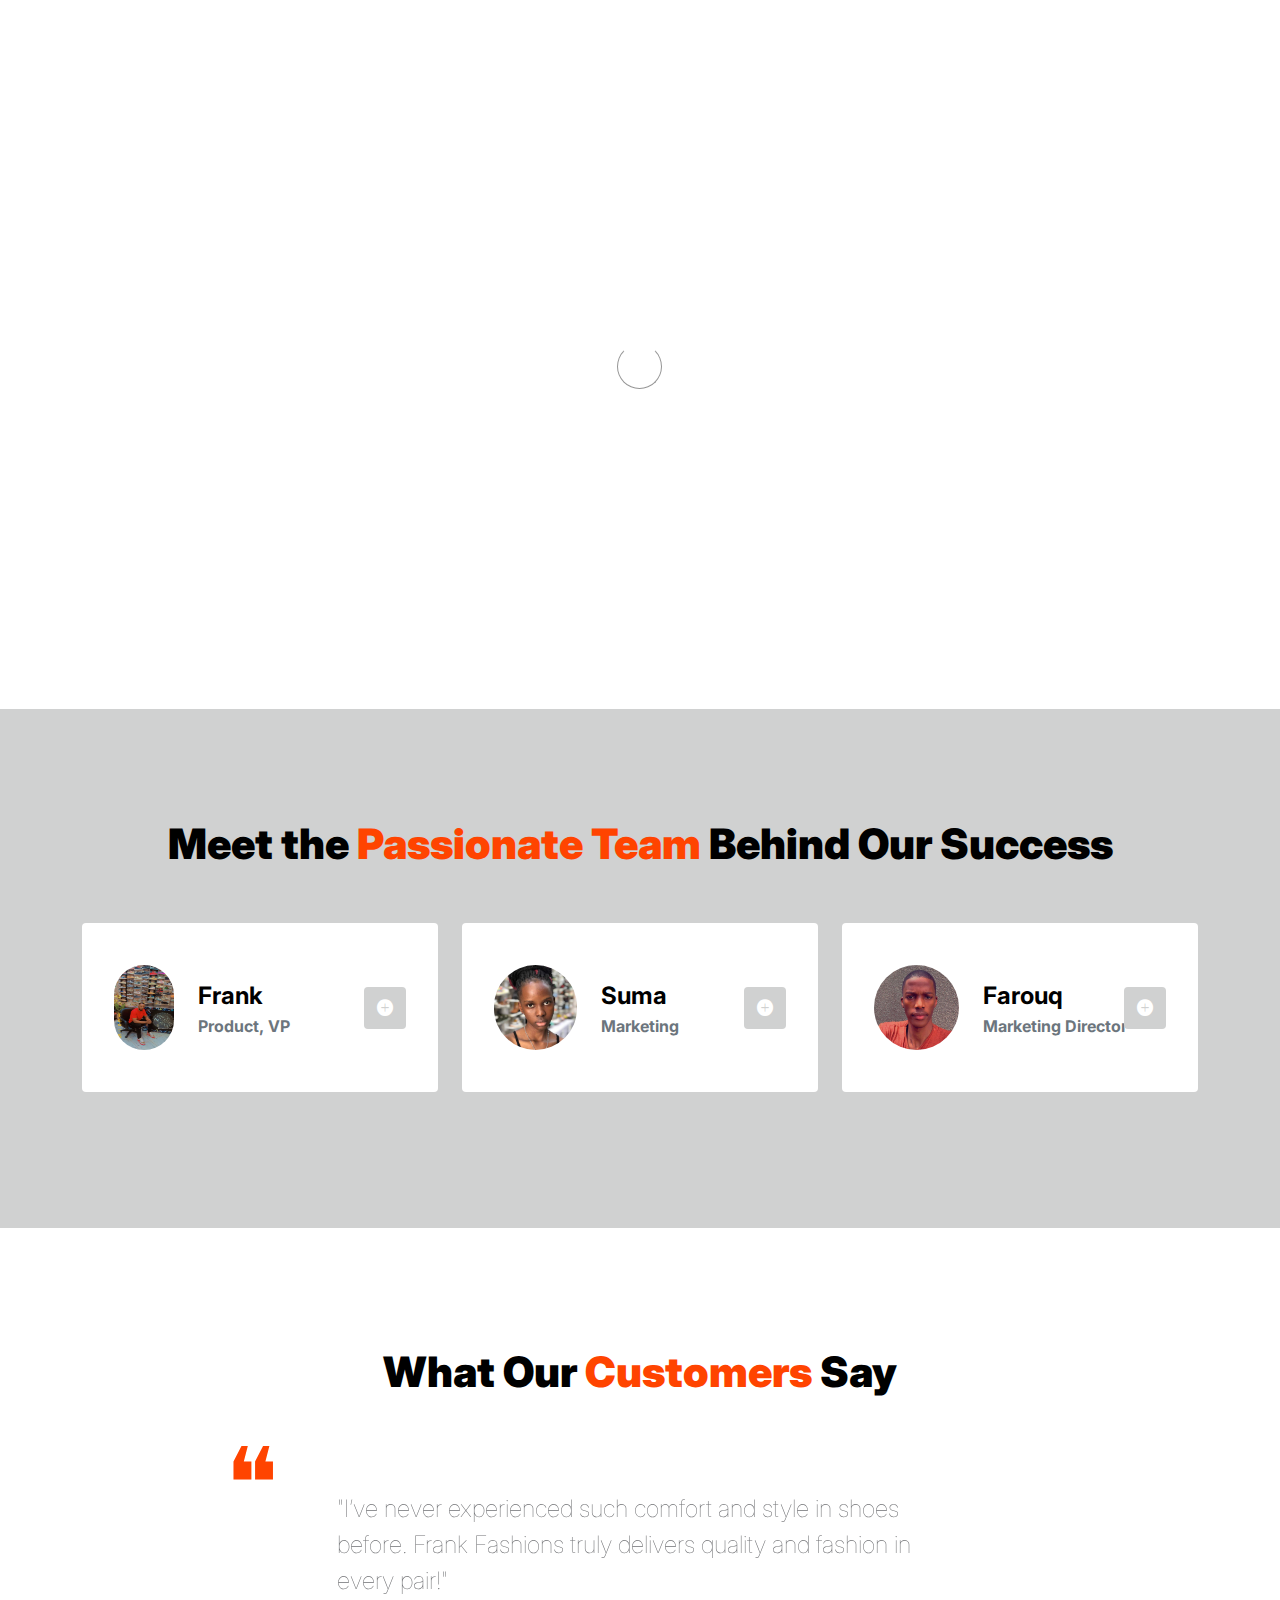
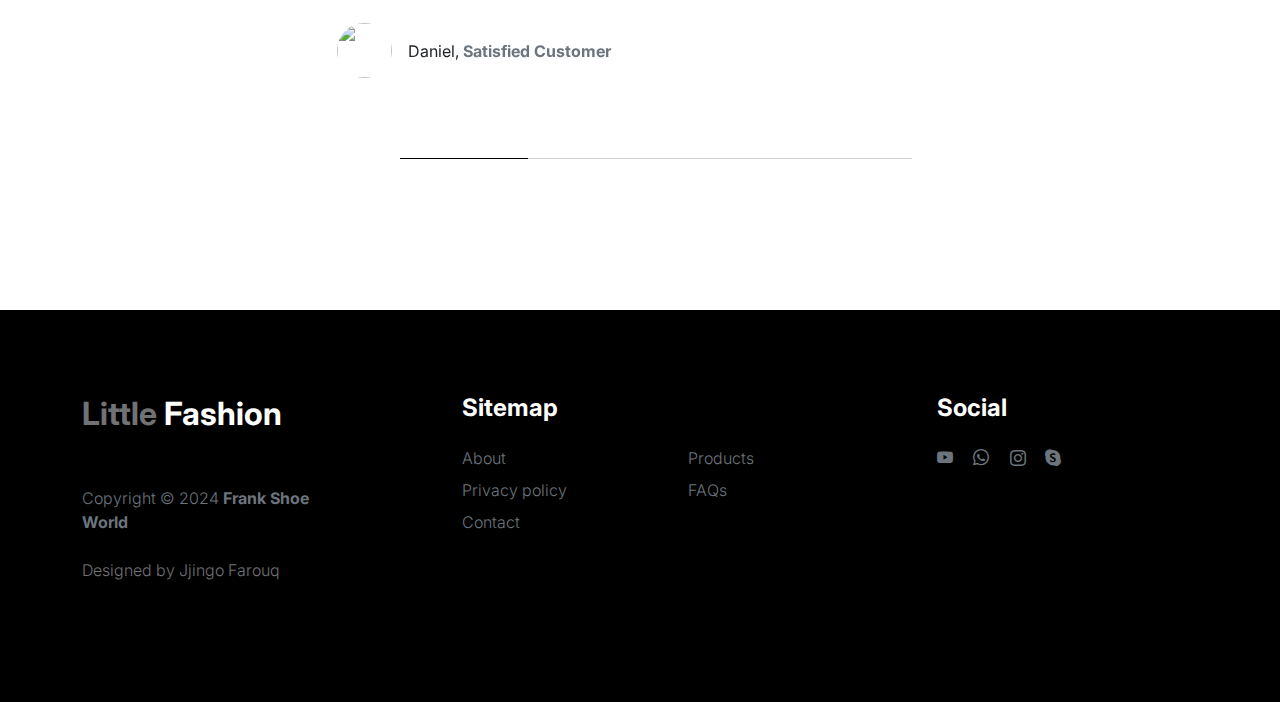
==== commit 5c358b05: "Update about.html" ====
--- a/about.html
+++ b/about.html
@@ -7,7 +7,7 @@
         <meta name="description" content="">
         <meta name="author" content="">
 
-        <title>Tooplate's Frank Shoe World - About Page</title>
+        <title>Frank Shoe World - About Page</title>
 
         <!-- CSS FILES -->
         <link rel="preconnect" href="https://fonts.googleapis.com">
@@ -23,13 +23,7 @@
 
         <link href="css/tooplate-little-fashion.css" rel="stylesheet">
         
-<!--
-
-Tooplate 2127 Frank Shoe World
-
-https://www.tooplate.com/view/2127-little-fashion
-
--->
+
     </head>
     
     <body>
@@ -121,7 +115,7 @@
 
                         <div class="col-lg-4 mb-4 col-12">
                             <div class="team-thumb d-flex align-items-center">
-                                <img src="images/people/simon.PNG" class="img-fluid custom-circle-image team-image me-4" alt="">
+                                <img src="images/people/Frank4.jpg" class="img-fluid custom-circle-image team-image me-4" alt="">
 
                                 <div class="team-info">
                                     <h5 class="mb-0">Frank</h5>
@@ -158,7 +152,7 @@
 
                                 <div class="team-info">
                                     <h5 class="mb-0">Farouq</h5>
-                                    <strong class="text-muted">Founder</strong>
+                                    <strong class="text-muted">Marketing Director</strong>
 
                                     <!-- Button trigger modal -->
                                     <button type="button" class="btn custom-modal-btn" data-bs-toggle="modal" data-bs-target="#marie">
